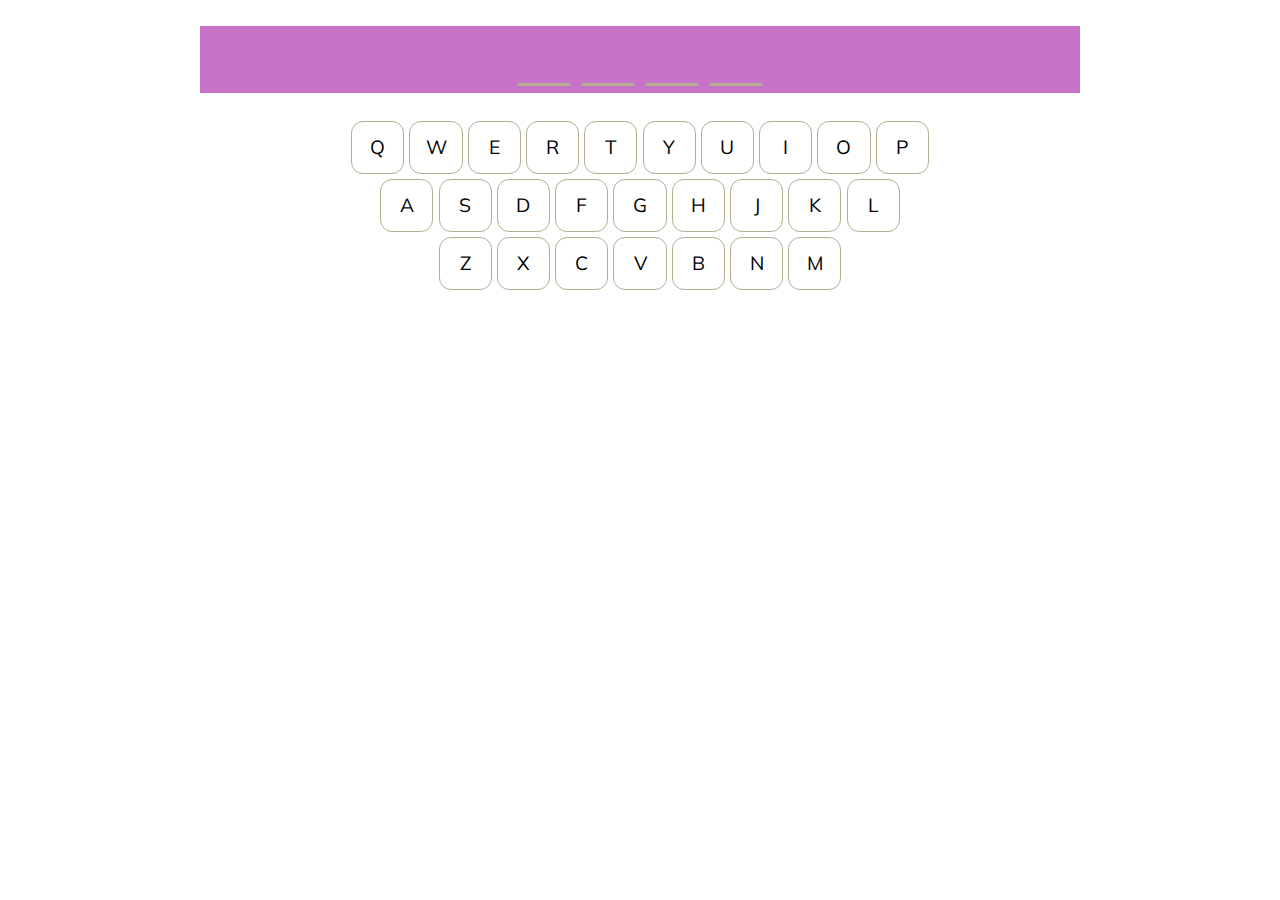
==== www/index.html @ c7b88eb4 "Merge pull request #2 from enzozerega/input-text" ====
<!DOCTYPE html>
<html lang="en">
<head>
    <meta charset="UTF-8">
    <meta name="viewport" content="width=device-width, initial-scale=1.0">
    <meta http-equiv="X-UA-Compatible" content="ie=edge">
    <link rel="stylesheet" href="scss/style.css" />
    <link href="https://fonts.googleapis.com/css?family=Fredoka+One%7CMuli&display=swap" rel="stylesheet">
    <script type="text/javascript" src="js/script.js" async></script>
    <title>Hangman</title>
</head>
<body>
    <header>
        <nav>
            <!-- Menu here -->
        </nav>
        <div class="site-cover">
            <!-- Site cover here -->
        </div>
    </header>
    <main>
        <section>
            <div class="hangman">

            </div>
            <div id="input-box">

            </div>
            <div id="keyboard">

            </div>
        </section>
    </main>
    <footer>
        <!-- Footer here -->
    </footer>
</body>
</html>
---- www/scss/style.css ----
/* Styling */
#input-box {
  display: -webkit-box;
  display: -ms-flexbox;
  display: flex;
  -ms-flex-wrap: wrap;
      flex-wrap: wrap;
  -webkit-box-pack: center;
      -ms-flex-pack: center;
          justify-content: center;
  margin: 2vw 15vw;
  background-color: #C773C7;
}

#input-box .letter-box {
  font-family: "Muli", sans-serif;
  font-size: 3vw;
  border-bottom: 3px solid #B5AE93;
  margin: 0.5vw;
  width: 4vw;
  height: 4vw;
  text-align: center;
}

#keyboard {
  display: -webkit-box;
  display: -ms-flexbox;
  display: flex;
  -ms-flex-wrap: wrap;
      flex-wrap: wrap;
  -webkit-box-pack: center;
      -ms-flex-pack: center;
          justify-content: center;
}

.key-box {
  font-family: "Muli", sans-serif;
  font-size: 1.5vw;
  border: 1px solid #B5AE93;
  border-radius: 12px;
  padding: 1vw;
  margin: 0.2vw;
  width: 2vw;
  height: 2vw;
  text-align: center;
}

.key-box:hover {
  background-color: #B5AE93;
}

.key-break {
  -ms-flex-preferred-size: 100%;
      flex-basis: 100%;
  height: 0;
}
/*# sourceMappingURL=style.css.map */
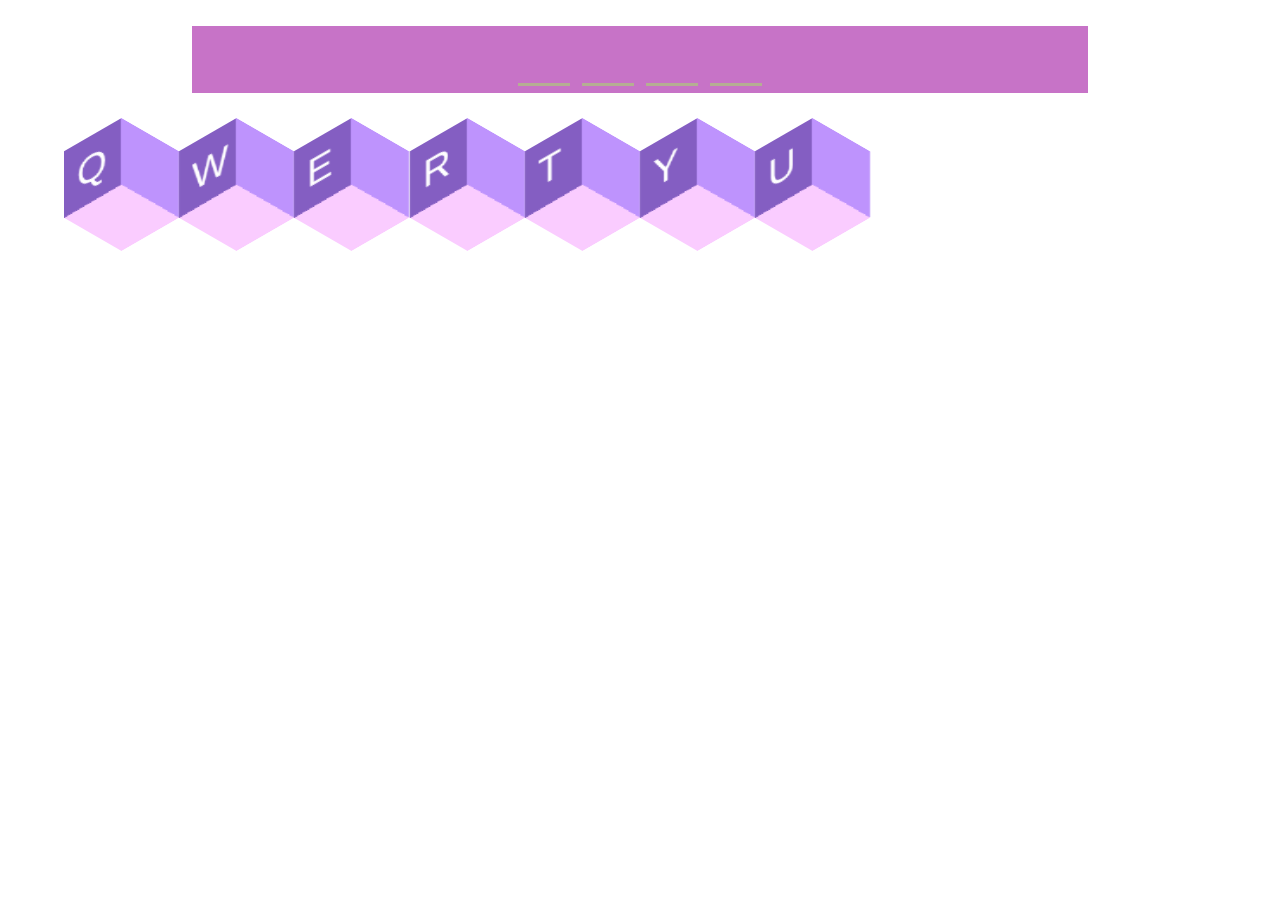
==== commit 7cd2a87b: "Combine grid keyboard with dynamic keys" ====
--- a/www/index.html
+++ b/www/index.html
@@ -26,9 +26,9 @@
             <div id="input-box">
 
             </div>
-            <div id="keyboard">
+            <ul id="keyboard">
 
-            </div>
+            </ul>
         </section>
     </main>
     <footer>
--- a/www/scss/style.css
+++ b/www/scss/style.css
@@ -1,4 +1,10 @@
 /* Styling */
+
+* {
+  margin: 0;
+  padding: 0;
+}
+
 #input-box {
   display: -webkit-box;
   display: -ms-flexbox;
@@ -22,36 +28,92 @@
   text-align: center;
 }
 
+
 #keyboard {
-  display: -webkit-box;
-  display: -ms-flexbox;
   display: flex;
-  -ms-flex-wrap: wrap;
-      flex-wrap: wrap;
-  -webkit-box-pack: center;
-      -ms-flex-pack: center;
-          justify-content: center;
+  flex-wrap: wrap;
+  width: 90%;
+  margin: 0 auto;
+  overflow: hidden;
+  font-family: 'Raleway', sans-serif;
+  font-size: 15px;
+  list-style-type: none;
+  padding-bottom: 7%
 }
 
 .key-box {
-  font-family: "Muli", sans-serif;
-  font-size: 1.5vw;
-  border: 1px solid #B5AE93;
-  border-radius: 12px;
-  padding: 1vw;
-  margin: 0.2vw;
-  width: 2vw;
-  height: 2vw;
-  text-align: center;
+  position: relative;
+  width: 10%; /* = 100 / 4 */
+  visibility:hidden;
+  outline:1px solid transparent; /* fix for jagged edges in FF on hover transition */
+  animation: fadein 2s;
+}
+.key-box::after{
+  content:'';
+
+  display:block;
+  padding-bottom: 86.602%;  /* =  100 / tan(60) * 1.5 */
 }
 
-.key-box:hover {
-  background-color: #B5AE93;
+@keyframes fadein {
+  from { opacity: 0; }
+  to   { opacity: 1; }
 }
 
-.key-break {
-  -ms-flex-preferred-size: 100%;
-      flex-basis: 100%;
-  height: 0;
+
+.key-box:nth-child(11){ /* first hexagon of even rows */
+  margin-left:5%;  /* = width of .hex / 2  to indent even rows */
 }
-/*# sourceMappingURL=style.css.map */+
+.key-box:nth-child(20){ /* first hexagon of even rows */
+  margin-left:10%;  /* = width of .hex / 2  to indent even rows */
+}
+
+.box-in {
+  position: absolute;
+
+  width:100%;
+  padding-bottom: 115.5%; /* =  width / sin(60) */
+  margin:0;
+  overflow: hidden;
+  visibility: hidden;
+  outline:1px solid transparent; /* fix for jagged edges in FF on hover transition */
+  -webkit-transform: rotate3d(0,0,1,-60deg) skewY(30deg);
+      -ms-transform: rotate3d(0,0,1,-60deg) skewY(30deg);
+          transform: rotate3d(0,0,1,-60deg) skewY(30deg);
+}
+
+
+.box-in * {
+  position: absolute;
+  visibility: visible;
+  outline:1px solid transparent; /* fix for jagged edges in FF on hover transition */
+}
+
+.box-link {
+  display:block;
+  background: conic-gradient(#BE93FD 33.3%, #FACCFF 0 66.6%, #845EC2 0);
+  width: 100%;
+  height: 100%;
+  text-align: center;
+  color: #fff;
+  overflow: hidden;
+  -webkit-transform: skewY(-30deg) rotate3d(0,0,1,60deg);
+      -ms-transform: skewY(-30deg) rotate3d(0,0,1,60deg);
+          transform: skewY(-30deg) rotate3d(0,0,1,60deg);
+}
+span {
+  transform: skewY(-30deg);
+  font-size: 3vw;
+  position: absolute;
+  left: 1vw;
+  top: 2.2vw;
+}
+
+.clicked-cube {
+  filter: saturate(0);
+  opacity: 0.3;
+  pointer-events: none;
+  cursor: default;
+  transition: 1s ease-in-out;
+}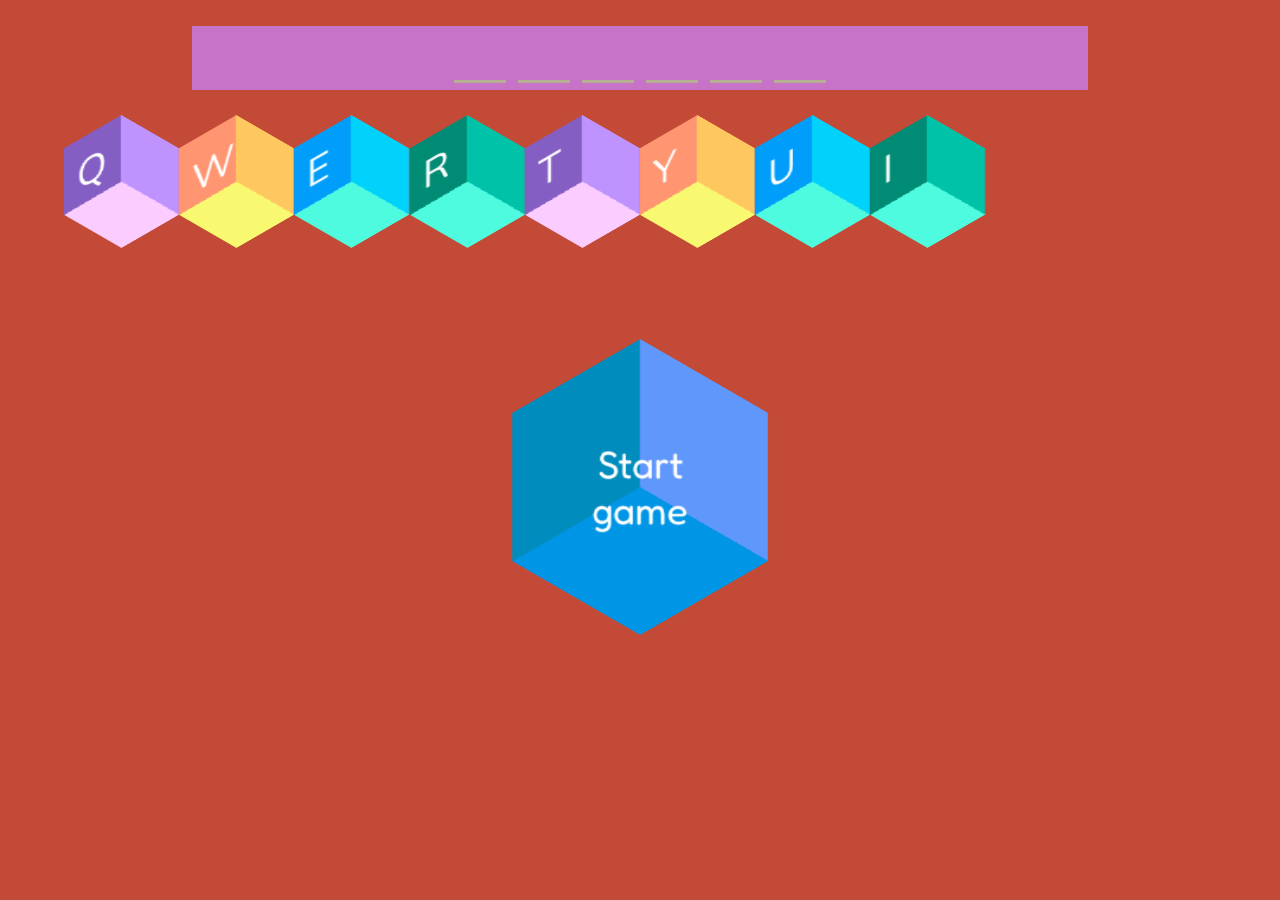
==== commit 1c5e20e7: "Add start button and style keyboard" ====
--- a/www/index.html
+++ b/www/index.html
@@ -20,6 +20,13 @@
     </header>
     <main>
         <section>
+            <div class="hex-box">
+                <div class="hex-box-in">
+                    <a class="hex-box-link" href="#" onclick="startKeyboard(); wordGenerator(); removeButton()">
+                        <span class="start-game">Start<br>game</span>
+                    </a>
+                </div>
+            </div>
             <div class="hangman">
 
             </div>
--- a/www/scss/style.css
+++ b/www/scss/style.css
@@ -1,109 +1,226 @@
-/* Styling */
-
 * {
   margin: 0;
   padding: 0;
-}
-
+  -webkit-box-sizing: border-box;
+          box-sizing: border-box;
+}
+
+body {
+  background-color: #C34A36;
+}
+
+.hex-box {
+  margin: 0;
+  position: absolute;
+  top: 50%;
+  left: 50%;
+  -webkit-transform: translate(-50%, -50%);
+          transform: translate(-50%, -50%);
+  width: 20vw;
+  /* = 100 / 4 */
+  visibility: hidden;
+  outline: 1px solid transparent;
+  /* fix for jagged edges in FF on hover transition */
+}
+
+.hex-box::after {
+  content: "";
+  display: block;
+  padding-bottom: 86.602%;
+  /* =  100 / tan(60) * 1.5 */
+}
+
+.hex-box-in {
+  position: absolute;
+  width: 100%;
+  padding-bottom: 115.5%;
+  /* =  width / sin(60) */
+  margin: 0;
+  overflow: hidden;
+  visibility: hidden;
+  outline: 1px solid transparent;
+  /* fix for jagged edges in FF on hover transition */
+  -webkit-transform: rotate3d(0, 0, 1, -60deg) skewY(30deg);
+  transform: rotate3d(0, 0, 1, -60deg) skewY(30deg);
+}
+
+.hex-box-in * {
+  position: absolute;
+  visibility: visible;
+  outline: 1px solid transparent;
+  /* fix for jagged edges in FF on hover transition */
+}
+
+.hex-box-link {
+  display: block;
+  background: conic-gradient(#6097fb 33.3%, #0095e5 0 66.6%, #008cbd 0);
+  width: 100%;
+  height: 100%;
+  text-align: center;
+  color: #fff;
+  overflow: hidden;
+  -webkit-transition: -webkit-filter 0.5s;
+  transition: -webkit-filter 0.5s;
+  transition: filter 0.5s;
+  transition: filter 0.5s, -webkit-filter 0.5s;
+  -webkit-filter: saturate(1);
+          filter: saturate(1);
+  -webkit-transform: skewY(-30deg) rotate3d(0, 0, 1, 60deg);
+  transform: skewY(-30deg) rotate3d(0, 0, 1, 60deg);
+}
+
+.hex-box-link:hover {
+  -webkit-filter: saturate(1.5);
+          filter: saturate(1.5);
+}
+
+.start-game {
+  font-family: "Fredoka One", sans-serif;
+  font-size: 3vw;
+  width: 100%;
+  top: 50%;
+  left: 50%;
+  -webkit-transform: translate(-50%, -50%);
+          transform: translate(-50%, -50%);
+}
+
+/*Start button ends */
 #input-box {
   display: -webkit-box;
   display: -ms-flexbox;
   display: flex;
   -ms-flex-wrap: wrap;
-      flex-wrap: wrap;
+  flex-wrap: wrap;
   -webkit-box-pack: center;
-      -ms-flex-pack: center;
-          justify-content: center;
+  -ms-flex-pack: center;
+  justify-content: center;
   margin: 2vw 15vw;
-  background-color: #C773C7;
+  background-color: #c773c7;
 }
 
 #input-box .letter-box {
   font-family: "Muli", sans-serif;
   font-size: 3vw;
-  border-bottom: 3px solid #B5AE93;
+  border-bottom: 3px solid #b5ae93;
   margin: 0.5vw;
   width: 4vw;
   height: 4vw;
   text-align: center;
 }
 
-
 #keyboard {
+  display: -webkit-box;
+  display: -ms-flexbox;
   display: flex;
-  flex-wrap: wrap;
+  -ms-flex-wrap: wrap;
+      flex-wrap: wrap;
   width: 90%;
   margin: 0 auto;
   overflow: hidden;
-  font-family: 'Raleway', sans-serif;
-  font-size: 15px;
+  font-family: "Muli", sans-serif;
   list-style-type: none;
-  padding-bottom: 7%
+  padding-bottom: 7%;
 }
 
 .key-box {
   position: relative;
-  width: 10%; /* = 100 / 4 */
-  visibility:hidden;
-  outline:1px solid transparent; /* fix for jagged edges in FF on hover transition */
-  animation: fadein 2s;
-}
-.key-box::after{
-  content:'';
-
-  display:block;
-  padding-bottom: 86.602%;  /* =  100 / tan(60) * 1.5 */
+  width: 10%;
+  /* = 100 / 4 */
+  visibility: hidden;
+  outline: 1px solid transparent;
+  /* fix for jagged edges in FF on hover transition */
+  -webkit-animation: fadein 2s;
+          animation: fadein 2s;
+}
+
+.key-box::after {
+  content: "";
+  display: block;
+  padding-bottom: 86.602%;
+  /* =  100 / tan(60) * 1.5 */
+}
+
+@-webkit-keyframes fadein {
+  from {
+    opacity: 0;
+  }
+  to {
+    opacity: 1;
+  }
 }
 
 @keyframes fadein {
-  from { opacity: 0; }
-  to   { opacity: 1; }
-}
-
-
-.key-box:nth-child(11){ /* first hexagon of even rows */
-  margin-left:5%;  /* = width of .hex / 2  to indent even rows */
-}
-
-.key-box:nth-child(20){ /* first hexagon of even rows */
-  margin-left:10%;  /* = width of .hex / 2  to indent even rows */
+  from {
+    opacity: 0;
+  }
+  to {
+    opacity: 1;
+  }
+}
+
+.key-box:nth-child(11) {
+  /* first hexagon of even rows */
+  margin-left: 5%;
+  /* = width of .hex / 2  to indent even rows */
+}
+
+.key-box:nth-child(20) {
+  /* first hexagon of even rows */
+  margin-left: 10%;
+  /* = width of .hex / 2  to indent even rows */
 }
 
 .box-in {
   position: absolute;
-
-  width:100%;
-  padding-bottom: 115.5%; /* =  width / sin(60) */
-  margin:0;
-  overflow: hidden;
-  visibility: hidden;
-  outline:1px solid transparent; /* fix for jagged edges in FF on hover transition */
-  -webkit-transform: rotate3d(0,0,1,-60deg) skewY(30deg);
-      -ms-transform: rotate3d(0,0,1,-60deg) skewY(30deg);
-          transform: rotate3d(0,0,1,-60deg) skewY(30deg);
-}
-
+  width: 100%;
+  padding-bottom: 115.5%;
+  /* =  width / sin(60) */
+  margin: 0;
+  overflow: hidden;
+  visibility: hidden;
+  outline: 1px solid transparent;
+  /* fix for jagged edges in FF on hover transition */
+  -webkit-transform: rotate3d(0, 0, 1, -60deg) skewY(30deg);
+  transform: rotate3d(0, 0, 1, -60deg) skewY(30deg);
+}
 
 .box-in * {
   position: absolute;
   visibility: visible;
-  outline:1px solid transparent; /* fix for jagged edges in FF on hover transition */
+  outline: 1px solid transparent;
+  /* fix for jagged edges in FF on hover transition */
+}
+
+.key-box:nth-child(4n + 1) .box-in .box-link {
+  background: conic-gradient(#be93fd 33.3%, #faccff 0 66.6%, #845ec2 0);
+}
+
+.key-box:nth-child(4n + 2) .box-in .box-link {
+  background: conic-gradient(#FFC75F 33.3%, #F9F871 0 66.6%, #FF9671 0);
+}
+
+.key-box:nth-child(4n + 3) .box-in .box-link {
+  background: conic-gradient(#00D2FC 33.3%, #4FFBDF 0 66.6%, #009EFA 0);
+}
+
+.key-box:nth-child(4n + 4) .box-in .box-link {
+  background: conic-gradient(#00C2A8 33.3%, #4FFBDF 0 66.6%, #008B74 0);
 }
 
 .box-link {
-  display:block;
-  background: conic-gradient(#BE93FD 33.3%, #FACCFF 0 66.6%, #845EC2 0);
+  display: block;
   width: 100%;
   height: 100%;
   text-align: center;
   color: #fff;
   overflow: hidden;
-  -webkit-transform: skewY(-30deg) rotate3d(0,0,1,60deg);
-      -ms-transform: skewY(-30deg) rotate3d(0,0,1,60deg);
-          transform: skewY(-30deg) rotate3d(0,0,1,60deg);
-}
-span {
-  transform: skewY(-30deg);
+  -webkit-transform: skewY(-30deg) rotate3d(0, 0, 1, 60deg);
+  transform: skewY(-30deg) rotate3d(0, 0, 1, 60deg);
+}
+
+.key-letter {
+  -webkit-transform: skewY(-30deg);
+          transform: skewY(-30deg);
   font-size: 3vw;
   position: absolute;
   left: 1vw;
@@ -111,9 +228,12 @@
 }
 
 .clicked-cube {
-  filter: saturate(0);
+  -webkit-filter: saturate(0);
+          filter: saturate(0);
   opacity: 0.3;
   pointer-events: none;
   cursor: default;
+  -webkit-transition: 1s ease-in-out;
   transition: 1s ease-in-out;
-}+}
+/*# sourceMappingURL=style.css.map */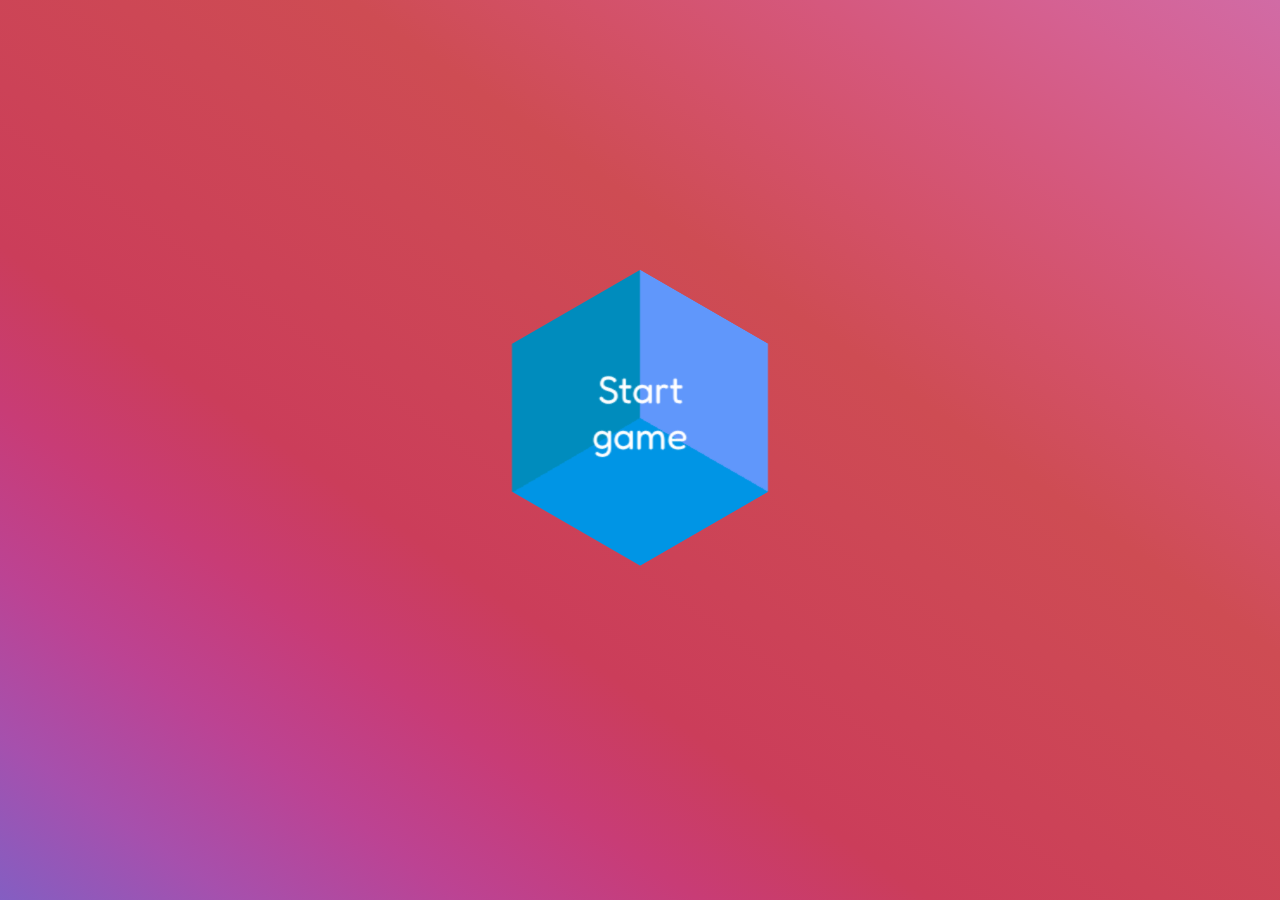
==== commit a3983765: "Add instructions and style input box" ====
--- a/www/index.html
+++ b/www/index.html
@@ -5,7 +5,7 @@
     <meta name="viewport" content="width=device-width, initial-scale=1.0">
     <meta http-equiv="X-UA-Compatible" content="ie=edge">
     <link rel="stylesheet" href="scss/style.css" />
-    <link href="https://fonts.googleapis.com/css?family=Fredoka+One%7CMuli&display=swap" rel="stylesheet">
+    <link href="https://fonts.googleapis.com/css?family=Modak%7CLuckiest+Guy%7CFredoka+One%7CMuli&display=swap" rel="stylesheet">
     <script type="text/javascript" src="js/script.js" async></script>
     <title>Hangman</title>
 </head>
@@ -19,11 +19,13 @@
         </div>
     </header>
     <main>
+        <div class="background"></div>
+        <div class="background-alternate"></div>
         <section>
-            <div class="hex-box">
+            <div id="hex-box">
                 <div class="hex-box-in">
-                    <a class="hex-box-link" href="#" onclick="startKeyboard(); wordGenerator(); removeButton()">
-                        <span class="start-game">Start<br>game</span>
+                    <a class="hex-box-link" onclick="/*startKeyboard(); wordGenerator();*/removeButton(); startInstructions()">
+                        Start<br>game
                     </a>
                 </div>
             </div>
@@ -33,9 +35,6 @@
             <div id="input-box">
 
             </div>
-            <ul id="keyboard">
-
-            </ul>
         </section>
     </main>
     <footer>
--- a/www/scss/style.css
+++ b/www/scss/style.css
@@ -5,17 +5,58 @@
           box-sizing: border-box;
 }
 
-body {
-  background-color: #C34A36;
-}
-
-.hex-box {
-  margin: 0;
-  position: absolute;
-  top: 50%;
-  left: 50%;
-  -webkit-transform: translate(-50%, -50%);
-          transform: translate(-50%, -50%);
+.background {
+  position: absolute;
+  top: 0;
+  height: 100%;
+  width: 100%;
+  background: -webkit-gradient(linear, left bottom, right top, from(#845ec2), color-stop(#a650ad), color-stop(#bc4393), color-stop(#c83c76), color-stop(#cb3d5a), color-stop(#cc4257), color-stop(#cd4755), color-stop(#ce4c53), color-stop(#d35168), color-stop(#d5587d), color-stop(#d56192), to(#d16ba5));
+  background: linear-gradient(to right top, #845ec2, #a650ad, #bc4393, #c83c76, #cb3d5a, #cc4257, #cd4755, #ce4c53, #d35168, #d5587d, #d56192, #d16ba5);
+  z-index: -1;
+}
+
+.background-alternate {
+  position: absolute;
+  top: 0;
+  height: 100%;
+  width: 100%;
+  background: -webkit-gradient(linear, left top, right bottom, from(#845ec2), color-stop(#a650ad), color-stop(#bc4393), color-stop(#c83c76), color-stop(#cb3d5a), color-stop(#cc4257), color-stop(#cd4755), color-stop(#ce4c53), color-stop(#d35168), color-stop(#d5587d), color-stop(#d56192), to(#d16ba5));
+  background: linear-gradient(to right bottom, #845ec2, #a650ad, #bc4393, #c83c76, #cb3d5a, #cc4257, #cd4755, #ce4c53, #d35168, #d5587d, #d56192, #d16ba5);
+  -webkit-animation: colorChange 10s infinite;
+          animation: colorChange 10s infinite;
+  opacity: 0;
+  z-index: -1;
+}
+
+@-webkit-keyframes colorChange {
+  0% {
+    opacity: 1;
+  }
+  50% {
+    opacity: 0;
+  }
+  100% {
+    opacity: 1;
+  }
+}
+
+@keyframes colorChange {
+  0% {
+    opacity: 1;
+  }
+  50% {
+    opacity: 0;
+  }
+  100% {
+    opacity: 1;
+  }
+}
+
+#hex-box {
+  margin: 0;
+  position: absolute;
+  top: 30%;
+  left: 40%;
   width: 20vw;
   /* = 100 / 4 */
   visibility: hidden;
@@ -23,7 +64,7 @@
   /* fix for jagged edges in FF on hover transition */
 }
 
-.hex-box::after {
+#hex-box::after {
   content: "";
   display: block;
   padding-bottom: 86.602%;
@@ -52,19 +93,21 @@
 }
 
 .hex-box-link {
-  display: block;
+  padding-top: 7.5vw;
   background: conic-gradient(#6097fb 33.3%, #0095e5 0 66.6%, #008cbd 0);
+  cursor: pointer;
+  text-decoration: none;
   width: 100%;
   height: 100%;
-  text-align: center;
-  color: #fff;
-  overflow: hidden;
-  -webkit-transition: -webkit-filter 0.5s;
-  transition: -webkit-filter 0.5s;
-  transition: filter 0.5s;
-  transition: filter 0.5s, -webkit-filter 0.5s;
-  -webkit-filter: saturate(1);
-          filter: saturate(1);
+  font-family: "Fredoka One", sans-serif;
+  font-size: 3vw;
+  text-align: center;
+  color: #fff;
+  overflow: hidden;
+  -webkit-transition: -webkit-filter 0.5s;
+  transition: -webkit-filter 0.5s;
+  transition: filter 0.5s;
+  transition: filter 0.5s, -webkit-filter 0.5s;
   -webkit-transform: skewY(-30deg) rotate3d(0, 0, 1, 60deg);
   transform: skewY(-30deg) rotate3d(0, 0, 1, 60deg);
 }
@@ -74,18 +117,166 @@
           filter: saturate(1.5);
 }
 
-.start-game {
-  font-family: "Fredoka One", sans-serif;
-  font-size: 3vw;
-  width: 100%;
-  top: 50%;
-  left: 50%;
-  -webkit-transform: translate(-50%, -50%);
-          transform: translate(-50%, -50%);
-}
-
-/*Start button ends */
+#instructions-box {
+  margin: 0;
+  position: absolute;
+  top: 30%;
+  left: 40%;
+  width: 20vw;
+  /* = 100 / 4 */
+  visibility: hidden;
+  outline: 1px solid transparent;
+  /* fix for jagged edges in FF on hover transition */
+  -webkit-animation: scalein 1s forwards;
+          animation: scalein 1s forwards;
+}
+
+#instructions-box::after {
+  content: "";
+  display: block;
+  padding-bottom: 86.602%;
+  /* =  100 / tan(60) * 1.5 */
+}
+
+@-webkit-keyframes scalein {
+  from {
+    -webkit-transform: scale(1);
+            transform: scale(1);
+  }
+  to {
+    -webkit-transform: scale(1.7);
+            transform: scale(1.7);
+  }
+}
+
+@keyframes scalein {
+  from {
+    -webkit-transform: scale(1);
+            transform: scale(1);
+  }
+  to {
+    -webkit-transform: scale(1.7);
+            transform: scale(1.7);
+  }
+}
+
+.instructions-box-in {
+  position: absolute;
+  width: 100%;
+  padding-bottom: 115.5%;
+  /* =  width / sin(60) */
+  margin: 0;
+  overflow: hidden;
+  visibility: hidden;
+  outline: 1px solid transparent;
+  /* fix for jagged edges in FF on hover transition */
+  -webkit-transform: rotate3d(0, 0, 1, -60deg) skewY(30deg);
+  transform: rotate3d(0, 0, 1, -60deg) skewY(30deg);
+}
+
+.instructions-box-in * {
+  position: absolute;
+  visibility: visible;
+  outline: 1px solid transparent;
+  /* fix for jagged edges in FF on hover transition */
+}
+
+.instructions-box-hex {
+  -webkit-filter: saturate(1.5);
+          filter: saturate(1.5);
+  background: conic-gradient(#6097fb 33.3%, #0095e5 0 66.6%, #008cbd 0);
+  width: 100%;
+  height: 100%;
+  overflow: hidden;
+  -webkit-transition: -webkit-filter 0.5s;
+  transition: -webkit-filter 0.5s;
+  transition: filter 0.5s;
+  transition: filter 0.5s, -webkit-filter 0.5s;
+  -webkit-transform: skewY(-30deg) rotate3d(0, 0, 1, 60deg);
+  transform: skewY(-30deg) rotate3d(0, 0, 1, 60deg);
+}
+
+.instructions-title {
+  margin: 2vw 1vw 1.5vw 1vw;
+  position: relative;
+  font-family: 'Muli', sans-serif;
+  font-weight: bold;
+  font-size: 1vw;
+  display: block;
+  text-align: center;
+  color: #fff;
+}
+
+.instructions-text {
+  margin: 0 1vw 1vw 1vw;
+  position: relative;
+  font-family: 'Muli', sans-serif;
+  font-size: .8vw;
+  display: block;
+  text-align: center;
+  color: #fff;
+}
+
+.play-now {
+  position: relative;
+  padding: .5vw;
+  margin: 1.5vw auto 0 auto;
+  width: 7vw;
+  font-family: 'Muli', sans-serif;
+  font-size: 1vw;
+  font-weight: bold;
+  border-radius: 50px;
+  display: block;
+  text-align: center;
+  color: #fff;
+  text-decoration: none;
+  background-color: #845ec2;
+  -webkit-transition: .3s;
+  transition: .3s;
+  cursor: pointer;
+}
+
+.play-now:hover {
+  width: 10vw;
+  -webkit-filter: saturate(2);
+          filter: saturate(2);
+}
+
+.word-category-title {
+  position: relative;
+  font-size: 1vw;
+  font-family: 'Muli', sans-serif;
+  font-weight: bold;
+  margin: 4vw 1vw 1.5vw 1vw;
+  text-align: center;
+  color: #fff;
+}
+
+.word-category {
+  position: relative;
+  width: 7vw;
+  margin: 1.5vw auto 0 auto;
+  padding: .5vw;
+  border-radius: 50px;
+  font-family: 'Muli', sans-serif;
+  font-size: 1vw;
+  display: block;
+  text-align: center;
+  color: #000;
+  background-color: #faccff;
+  -webkit-transition: .3s;
+  transition: .3s;
+  cursor: pointer;
+}
+
+.word-category:hover {
+  width: 10vw;
+  -webkit-filter: saturate(2);
+          filter: saturate(2);
+}
+
 #input-box {
+  margin-top: 10vw;
   display: -webkit-box;
   display: -ms-flexbox;
   display: flex;
@@ -94,28 +285,34 @@
   -webkit-box-pack: center;
   -ms-flex-pack: center;
   justify-content: center;
-  margin: 2vw 15vw;
-  background-color: #c773c7;
 }
 
 #input-box .letter-box {
-  font-family: "Muli", sans-serif;
-  font-size: 3vw;
-  border-bottom: 3px solid #b5ae93;
+  font-family: 'Luckiest Guy', cursive;
+  color: #faccff;
+  border-radius: 50%;
+  font-size: 8vw;
   margin: 0.5vw;
-  width: 4vw;
-  height: 4vw;
-  text-align: center;
+  width: 10vw;
+  height: 10vw;
+  text-align: center;
+  background-color: rgba(255, 255, 255, 0.15);
+  -webkit-backdrop-filter: blur(5px);
+          backdrop-filter: blur(5px);
+  -webkit-box-shadow: 0 0 1rem 0 rgba(0, 0, 0, 0.2);
+          box-shadow: 0 0 1rem 0 rgba(0, 0, 0, 0.2);
 }
 
 #keyboard {
+  position: absolute;
+  top: 40%;
+  left: 5%;
   display: -webkit-box;
   display: -ms-flexbox;
   display: flex;
   -ms-flex-wrap: wrap;
       flex-wrap: wrap;
   width: 90%;
-  margin: 0 auto;
   overflow: hidden;
   font-family: "Muli", sans-serif;
   list-style-type: none;
@@ -129,8 +326,8 @@
   visibility: hidden;
   outline: 1px solid transparent;
   /* fix for jagged edges in FF on hover transition */
-  -webkit-animation: fadein 2s;
-          animation: fadein 2s;
+  -webkit-animation: fadein .3s;
+          animation: fadein .3s;
 }
 
 .key-box::after {
@@ -142,19 +339,23 @@
 
 @-webkit-keyframes fadein {
   from {
-    opacity: 0;
+    -webkit-transform: scale(0);
+            transform: scale(0);
   }
   to {
-    opacity: 1;
+    -webkit-transform: scale(1);
+            transform: scale(1);
   }
 }
 
 @keyframes fadein {
   from {
-    opacity: 0;
+    -webkit-transform: scale(0);
+            transform: scale(0);
   }
   to {
-    opacity: 1;
+    -webkit-transform: scale(1);
+            transform: scale(1);
   }
 }
 
@@ -193,22 +394,59 @@
 
 .key-box:nth-child(4n + 1) .box-in .box-link {
   background: conic-gradient(#be93fd 33.3%, #faccff 0 66.6%, #845ec2 0);
+  -webkit-transition: -webkit-filter 0.5s;
+  transition: -webkit-filter 0.5s;
+  transition: filter 0.5s;
+  transition: filter 0.5s, -webkit-filter 0.5s;
+}
+
+.key-box:nth-child(4n + 1) .box-in .box-link:hover {
+  -webkit-filter: saturate(1.7);
+          filter: saturate(1.7);
 }
 
 .key-box:nth-child(4n + 2) .box-in .box-link {
   background: conic-gradient(#FFC75F 33.3%, #F9F871 0 66.6%, #FF9671 0);
+  -webkit-transition: -webkit-filter 0.5s;
+  transition: -webkit-filter 0.5s;
+  transition: filter 0.5s;
+  transition: filter 0.5s, -webkit-filter 0.5s;
+}
+
+.key-box:nth-child(4n + 2) .box-in .box-link:hover {
+  -webkit-filter: saturate(1.7);
+          filter: saturate(1.7);
 }
 
 .key-box:nth-child(4n + 3) .box-in .box-link {
   background: conic-gradient(#00D2FC 33.3%, #4FFBDF 0 66.6%, #009EFA 0);
+  -webkit-transition: -webkit-filter 0.5s;
+  transition: -webkit-filter 0.5s;
+  transition: filter 0.5s;
+  transition: filter 0.5s, -webkit-filter 0.5s;
+}
+
+.key-box:nth-child(4n + 3) .box-in .box-link:hover {
+  -webkit-filter: saturate(1.7);
+          filter: saturate(1.7);
 }
 
 .key-box:nth-child(4n + 4) .box-in .box-link {
   background: conic-gradient(#00C2A8 33.3%, #4FFBDF 0 66.6%, #008B74 0);
+  -webkit-transition: -webkit-filter 0.5s;
+  transition: -webkit-filter 0.5s;
+  transition: filter 0.5s;
+  transition: filter 0.5s, -webkit-filter 0.5s;
+}
+
+.key-box:nth-child(4n + 4) .box-in .box-link:hover {
+  -webkit-filter: saturate(1.7);
+          filter: saturate(1.7);
 }
 
 .box-link {
   display: block;
+  cursor: pointer;
   width: 100%;
   height: 100%;
   text-align: center;
